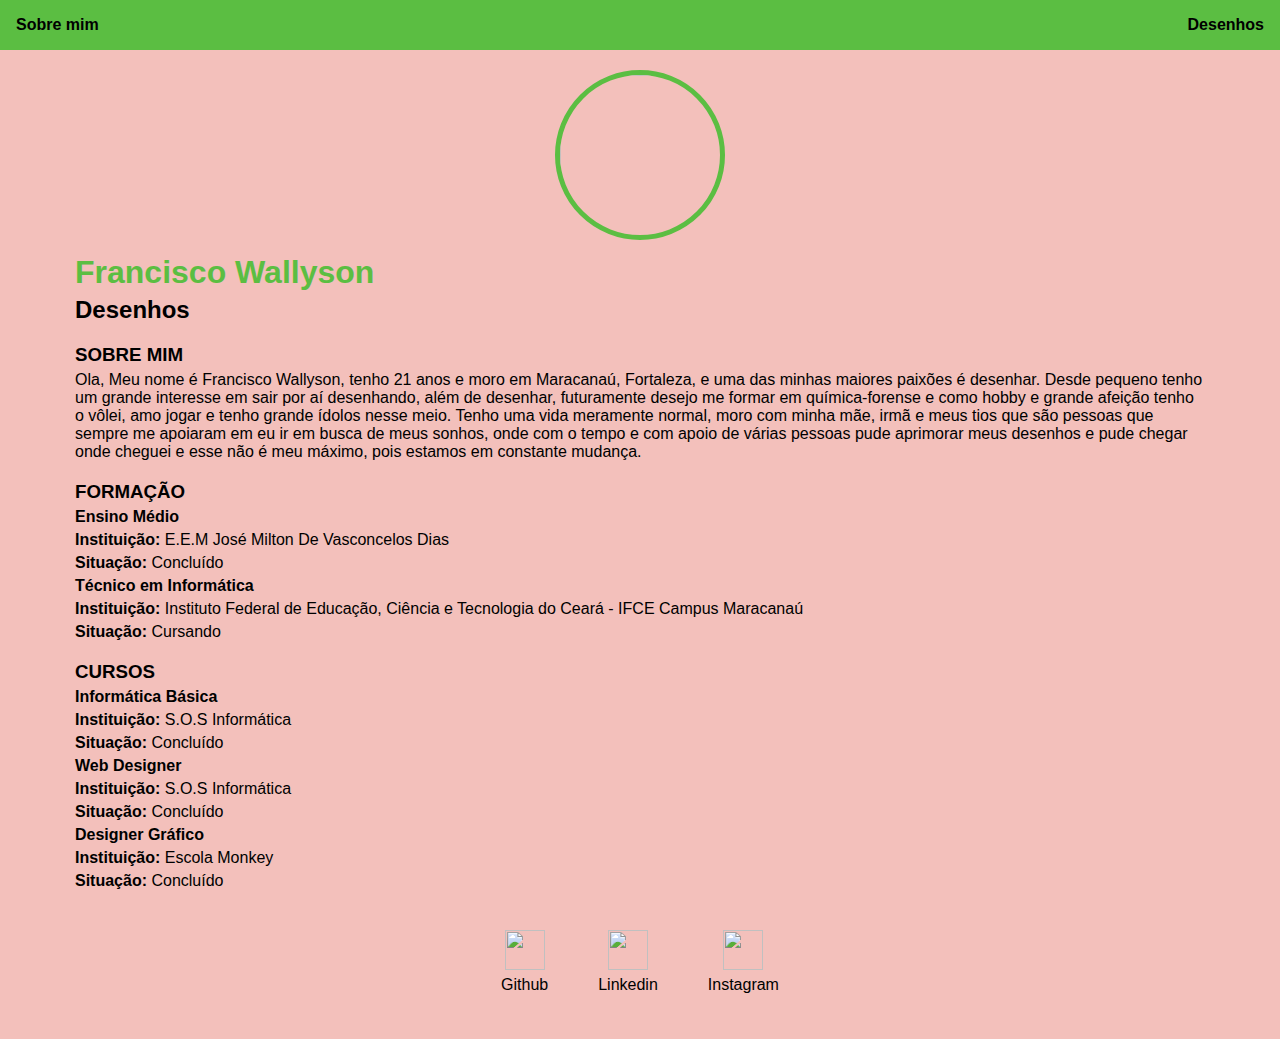
==== index.html @ 9e07e577 "Add files via upload" ====
<!DOCTYPE html> 
<html lang="pt-br">
<head>
    <meta charset="UTF-8">
    <meta http-equiv="X-UA-Compatible" content="IE=edge">
    <meta name="viewport" content="width=device-width, initial-scale=1.0">
    <title>Francisco Wallyson</title>
    <link rel="stylesheet" href="style.css">
</head>
<body>
    <div class="container">
        <nav>
            <ul>
                <li>
                    <a href="sobre mim.html"><b>Sobre mim</b></a>
                </li>
                <li>
                    <a href="Desenhos.html"><b>Desenhos</b></a>
                </li>
            </ul>
        </nav>
    
        <header>
            <div class="center">
                <img src="img/quimica forense.jpg"></img> 
            </div>
            <h1>Francisco Wallyson</h1>
            <h2>Desenhos</h2>
        </header>
    
        <main>
            <section>
                <h3>SOBRE MIM</h3>
                <p>Ola, Meu nome é Francisco Wallyson, tenho 21 anos e moro em Maracanaú, Fortaleza, e uma das minhas maiores paixões é desenhar. Desde pequeno tenho um grande interesse em sair por aí desenhando, além de desenhar, futuramente desejo me formar em química-forense e como hobby e grande afeição tenho o vôlei, amo jogar e tenho grande ídolos nesse meio. Tenho uma vida meramente normal, moro com minha mãe, irmã e meus tios que são pessoas que sempre me apoiaram em eu ir em busca de meus sonhos, onde com o tempo e com apoio de várias pessoas pude aprimorar  meus desenhos e pude chegar onde cheguei e esse não é meu máximo, pois estamos em constante mudança.</p>
            </section>
            <section>
                <h3>FORMAÇÃO</h3>
                <p><b>Ensino Médio</b></p>
                <p><b>Instituição:</b> E.E.M José Milton De Vasconcelos Dias</p>
                <p><b>Situação:</b> Concluído</p>
                <p><b>Técnico em Informática</b></p>
                <p><b>Instituição:</b> Instituto Federal de Educação, Ciência e Tecnologia do Ceará - IFCE Campus Maracanaú</p>
                <p><b>Situação:</b> Cursando</p>
            </section>
            <section>
                <h3>CURSOS</h3>
                <p><b>Informática Básica</b></p>
                <p><b>Instituição:</b> S.O.S Informática</p>
                <p><b>Situação:</b> Concluído</p>
                <p><b>Web Designer</b></p>
                <p><b>Instituição:</b> S.O.S Informática</p>
                <p><b>Situação:</b> Concluído</p>
                <p><b>Designer Gráfico</b></p>
                <p><b>Instituição:</b> Escola Monkey</p>
                <p><b>Situação:</b> Concluído</p>
            </section>
        </main>
    
        <footer>
            <a href="https://github.com/" target="_blank" rel="noopener norrefer">
                <img src="img/github.jpg"></img>
                <p>Github</p>
            </a>
            <a href="https://www.linkedin.com/feed/" target="_blank" rel="noopener norrefer">
                <img src="img/linkedin.jpg"></img>
                <p>Linkedin</p>
            </a>
            <a href="https://instagram.com/fw_arts__?igshid=ZDdkNTZiNTM=" target="_blank" rel="noopener norrefer">
                <img src="img/instagram.jpg"></img>
                <p>Instagram</p>
            </a>
        </footer>
    </div>
    
</body>
</html>
---- style.css ----
*{
    margin: 0;
    padding: 0;
    box-sizing: border-box;
}

body {
    color: black;
    background-color: rgb(243, 192, 187);
    font-family: Arial, Helvetica, sans-serif;
}

ul {
    display: flex;
    justify-content: space-between;
    list-style-type: none;
    align-items: center;
    padding: 16px;
}

a {
    color: black;
    text-decoration: none;
}

header img{
    width: 170px;
    height: 170px;
    border-radius: 50%;
    border: 5px solid #5bbe42;
}

.center {
    text-align: center;
    margin-left: center;
}

h1 {
    color: #5bbe42;
}

footer img {
    width: 40px;
    height: 40px
}

footer {
    display: flex;
    justify-content: center;
}

footer a {
    margin: 20px;
    text-align: center;
}

footer p {
    margin-top: 2px;
}

nav a:hover {
    color: #fff;
}

table, th, td {
    margin: auto;
    border: 1px solid black;
    border-collapse: collapse;
}

th{
    background-color: #96d4d4;
}

.fotos{
    height: 450px;
    width: 450px;
    margin-left: 350px;
}

nav{
    background-color: #5bbe42;
}

header, section, footer{
    padding: 0 50px;
    margin: 20px;
}

h1, h2, h3, p{
    margin: 5px;
}

#titulo-desenho{
    text-align: center;
    margin: 15px;
}

.foto1{
    text-align: center;
    margin: 25px;
}
.foto1 img{
    height: 350px;
    width:300px;
    border-radius: 10px;
}
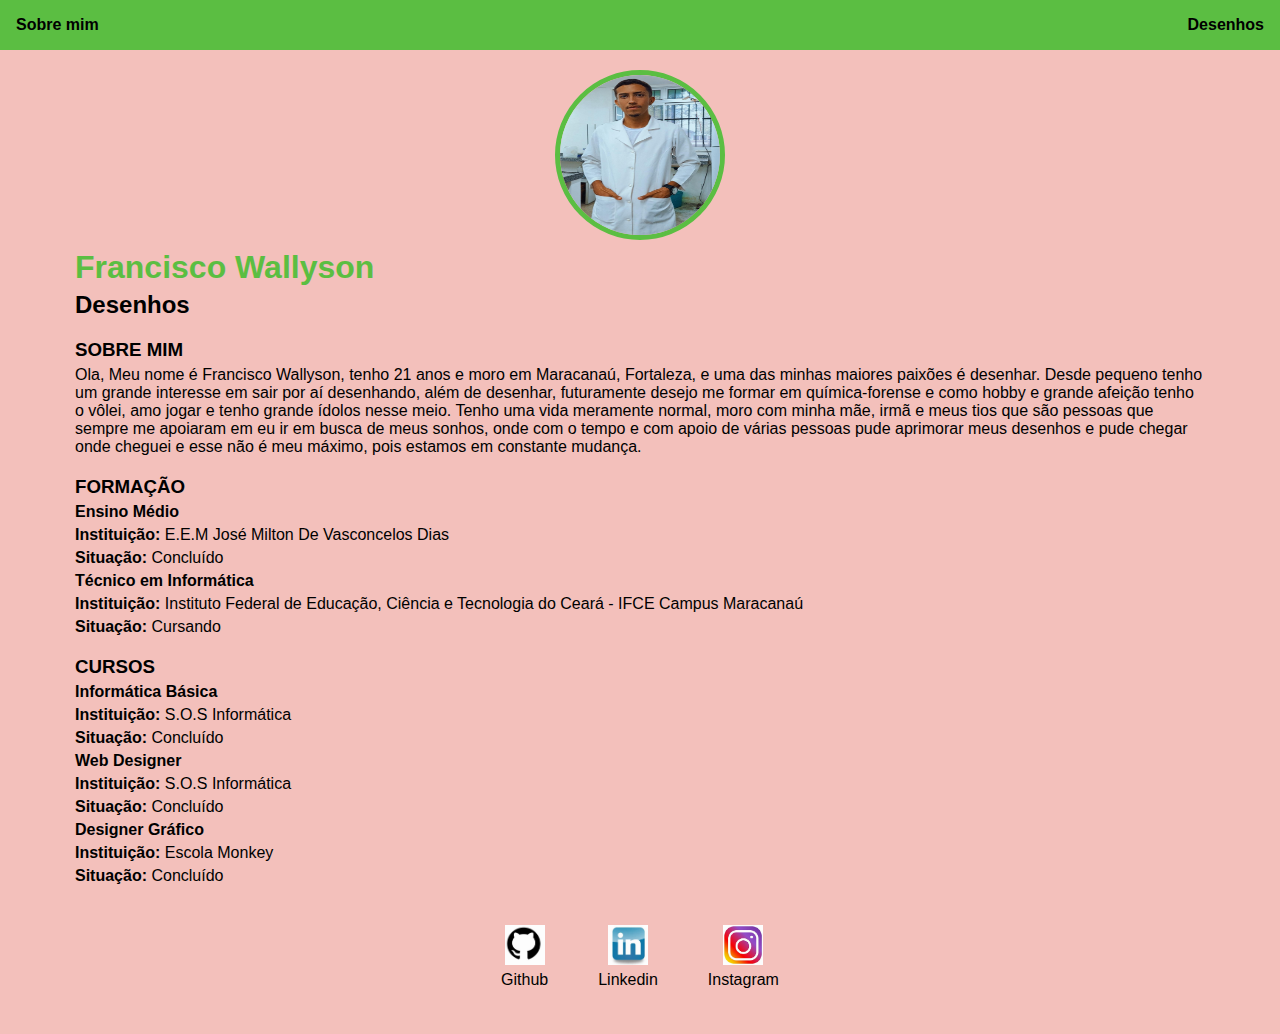
==== commit cef717a9: "Update index.html" ====
--- a/index.html
+++ b/index.html
@@ -22,7 +22,7 @@
     
         <header>
             <div class="center">
-                <img src="img/quimica forense.jpg"></img> 
+                <img src="quimica forense.jpg"></img> 
             </div>
             <h1>Francisco Wallyson</h1>
             <h2>Desenhos</h2>
@@ -58,19 +58,19 @@
     
         <footer>
             <a href="https://github.com/" target="_blank" rel="noopener norrefer">
-                <img src="img/github.jpg"></img>
+                <img src="github.jpg"></img>
                 <p>Github</p>
             </a>
             <a href="https://www.linkedin.com/feed/" target="_blank" rel="noopener norrefer">
-                <img src="img/linkedin.jpg"></img>
+                <img src="linkedin.jpg"></img>
                 <p>Linkedin</p>
             </a>
             <a href="https://instagram.com/fw_arts__?igshid=ZDdkNTZiNTM=" target="_blank" rel="noopener norrefer">
-                <img src="img/instagram.jpg"></img>
+                <img src="instagram.jpg"></img>
                 <p>Instagram</p>
             </a>
         </footer>
     </div>
     
 </body>
-</html>+</html>
